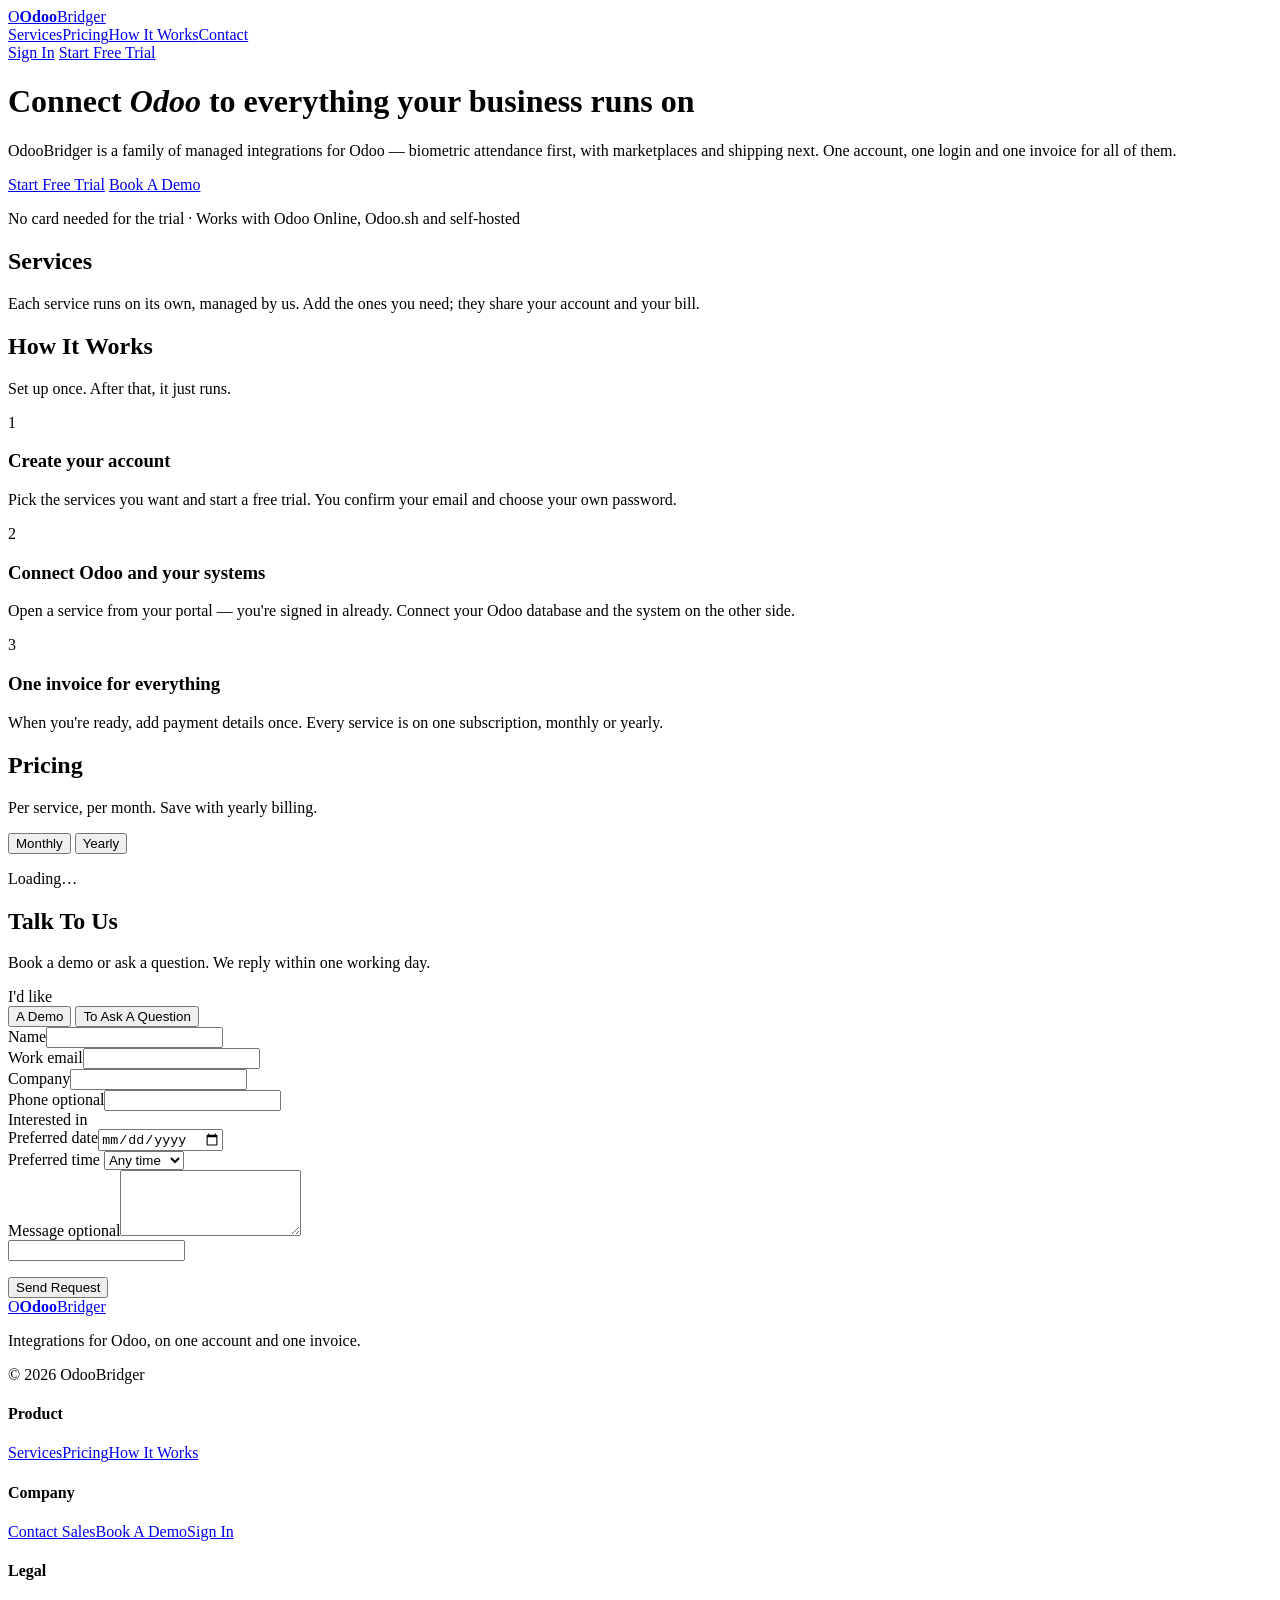
==== odoobridger/core/obcore/static/site/index.html @ 0b14188a "[ADD]odoobridger_oct_21_2026" ====
<!doctype html>
<html lang="en">
<head>
  <meta charset="utf-8">
  <meta name="viewport" content="width=device-width, initial-scale=1">
  <title>OdooBridger — Connect Odoo To Everything Else</title>
  <meta name="description" content="OdooBridger connects Odoo to biometric terminals, marketplaces, shipping and more. One account, one login, one invoice.">
  <link rel="icon" href="data:image/svg+xml,<svg xmlns='http://www.w3.org/2000/svg' viewBox='0 0 16 16'><rect x='1' y='1' width='14' height='14' rx='3.5' fill='%234f46e5'/><path d='M4.5 8h7M8 4.5v7' stroke='%23ffffff' stroke-width='1.6' stroke-linecap='round'/></svg>">
  <script src="/assets/theme.js"></script>
  <link rel="stylesheet" href="/assets/app.css">
  <link rel="stylesheet" href="/assets/core.css">
  <link rel="stylesheet" href="/site/site.css">
</head>
<body class="site">
  <nav class="site-nav"><div class="wrap">
    <a class="brand" href="/"><span class="brand-mark">O</span><span class="brand-word"><b>Odoo</b><span>Bridger</span></span></a>
    <div class="links"><a href="/#services">Services</a><a href="/#pricing">Pricing</a><a href="/#how">How It Works</a><a href="/#contact">Contact</a></div>
    <span class="spacer"></span>
    <a class="signin" href="/app/">Sign In</a>
    <a class="btn-lg primary btn-sm" href="/site/signup.html">Start Free Trial</a>
  </div></nav>

  <header class="hero"><div class="wrap">
    <h1>Connect <em>Odoo</em> to everything your business runs on</h1>
    <p class="lead">OdooBridger is a family of managed integrations for Odoo — biometric attendance first, with marketplaces and shipping next. One account, one login and one invoice for all of them.</p>
    <div class="ctas">
      <a class="btn-lg primary" href="/site/signup.html">Start Free Trial</a>
      <a class="btn-lg" href="#contact">Book A Demo</a>
    </div>
    <p class="proof">No card needed for the trial · Works with Odoo Online, Odoo.sh and self-hosted</p>
  </div></header>

  <section class="block alt" id="services"><div class="wrap">
    <h2>Services</h2>
    <p class="sub">Each service runs on its own, managed by us. Add the ones you need; they share your account and your bill.</p>
    <div class="cards" id="serviceCards"></div>
  </div></section>

  <section class="block" id="how"><div class="wrap">
    <h2>How It Works</h2>
    <p class="sub">Set up once. After that, it just runs.</p>
    <div class="cards">
      <div class="site-card"><div class="num">1</div><h3>Create your account</h3><p>Pick the services you want and start a free trial. You confirm your email and choose your own password.</p></div>
      <div class="site-card"><div class="num">2</div><h3>Connect Odoo and your systems</h3><p>Open a service from your portal — you're signed in already. Connect your Odoo database and the system on the other side.</p></div>
      <div class="site-card"><div class="num">3</div><h3>One invoice for everything</h3><p>When you're ready, add payment details once. Every service is on one subscription, monthly or yearly.</p></div>
    </div>
  </div></section>

  <section class="block alt" id="pricing"><div class="wrap">
    <h2>Pricing</h2>
    <p class="sub">Per service, per month. Save with yearly billing.</p>
    <div class="toggle"><div class="seg" role="group" aria-label="Billing">
      <button type="button" class="seg-btn on" data-interval="month">Monthly</button>
      <button type="button" class="seg-btn" data-interval="year">Yearly</button>
    </div></div>
    <div id="pricingBody"><p class="sub">Loading…</p></div>
  </div></section>

  <section class="block" id="contact"><div class="wrap">
    <h2>Talk To Us</h2>
    <p class="sub">Book a demo or ask a question. We reply within one working day.</p>
    <div class="form-card" id="contactCard">
      <form id="contactForm" novalidate>
        <div class="form-grid">
          <div class="field full"><label>I'd like</label>
            <div class="seg" role="group" aria-label="Topic">
              <button type="button" class="seg-btn on" data-topic="Demo">A Demo</button>
              <button type="button" class="seg-btn" data-topic="Sales question">To Ask A Question</button>
            </div></div>
          <div class="field"><label for="c_name">Name</label><input id="c_name" name="name" required></div>
          <div class="field"><label for="c_email">Work email</label><input id="c_email" name="email" type="email" required></div>
          <div class="field"><label for="c_company">Company</label><input id="c_company" name="company" required></div>
          <div class="field"><label for="c_phone">Phone <span class="opt">optional</span></label><input id="c_phone" name="phone"></div>
          <div class="field full"><label>Interested in</label><div class="checks" id="c_services"></div></div>
          <div class="field demo-only"><label for="c_date">Preferred date</label><input id="c_date" name="preferred_date" type="date"></div>
          <div class="field demo-only"><label for="c_window">Preferred time</label>
            <select id="c_window" name="preferred_window"><option value="">Any time</option><option>Morning</option><option>Afternoon</option><option>Evening</option></select></div>
          <div class="field full"><label for="c_message">Message <span class="opt">optional</span></label><textarea id="c_message" name="message" rows="4"></textarea></div>
          <input class="hp" name="website" tabindex="-1" autocomplete="off" aria-hidden="true">
        </div>
        <p class="err" id="contactErr"></p>
        <button class="btn-lg primary" type="submit" id="contactGo">Send Request</button>
      </form>
    </div>
  </div></section>

  <footer class="site-foot"><div class="wrap">
    <div class="foot-grid">
      <div class="foot-brand">
        <a class="brand" href="/"><span class="brand-mark">O</span><span class="brand-word"><b>Odoo</b><span>Bridger</span></span></a>
        <p>Integrations for Odoo, on one account and one invoice.</p>
        <p class="copy">© <span class="js-year"></span> OdooBridger</p>
      </div>
      <nav class="foot-col" aria-label="Product"><h4>Product</h4>
        <a href="/#services">Services</a><a href="/#pricing">Pricing</a><a href="/#how">How It Works</a></nav>
      <nav class="foot-col" aria-label="Company"><h4>Company</h4>
        <a href="/#contact">Contact Sales</a><a href="/#contact">Book A Demo</a><a href="/app/">Sign In</a></nav>
      <nav class="foot-col" aria-label="Legal"><h4>Legal</h4>
        <a href="/site/terms.html">Terms</a><a href="/site/privacy.html">Privacy</a></nav>
    </div>
  </div></footer>
  <script>document.querySelectorAll('.js-year').forEach(function (e) { e.textContent = new Date().getFullYear(); });</script>

  <script type="module" src="/site/site.js"></script>
</body>
</html>
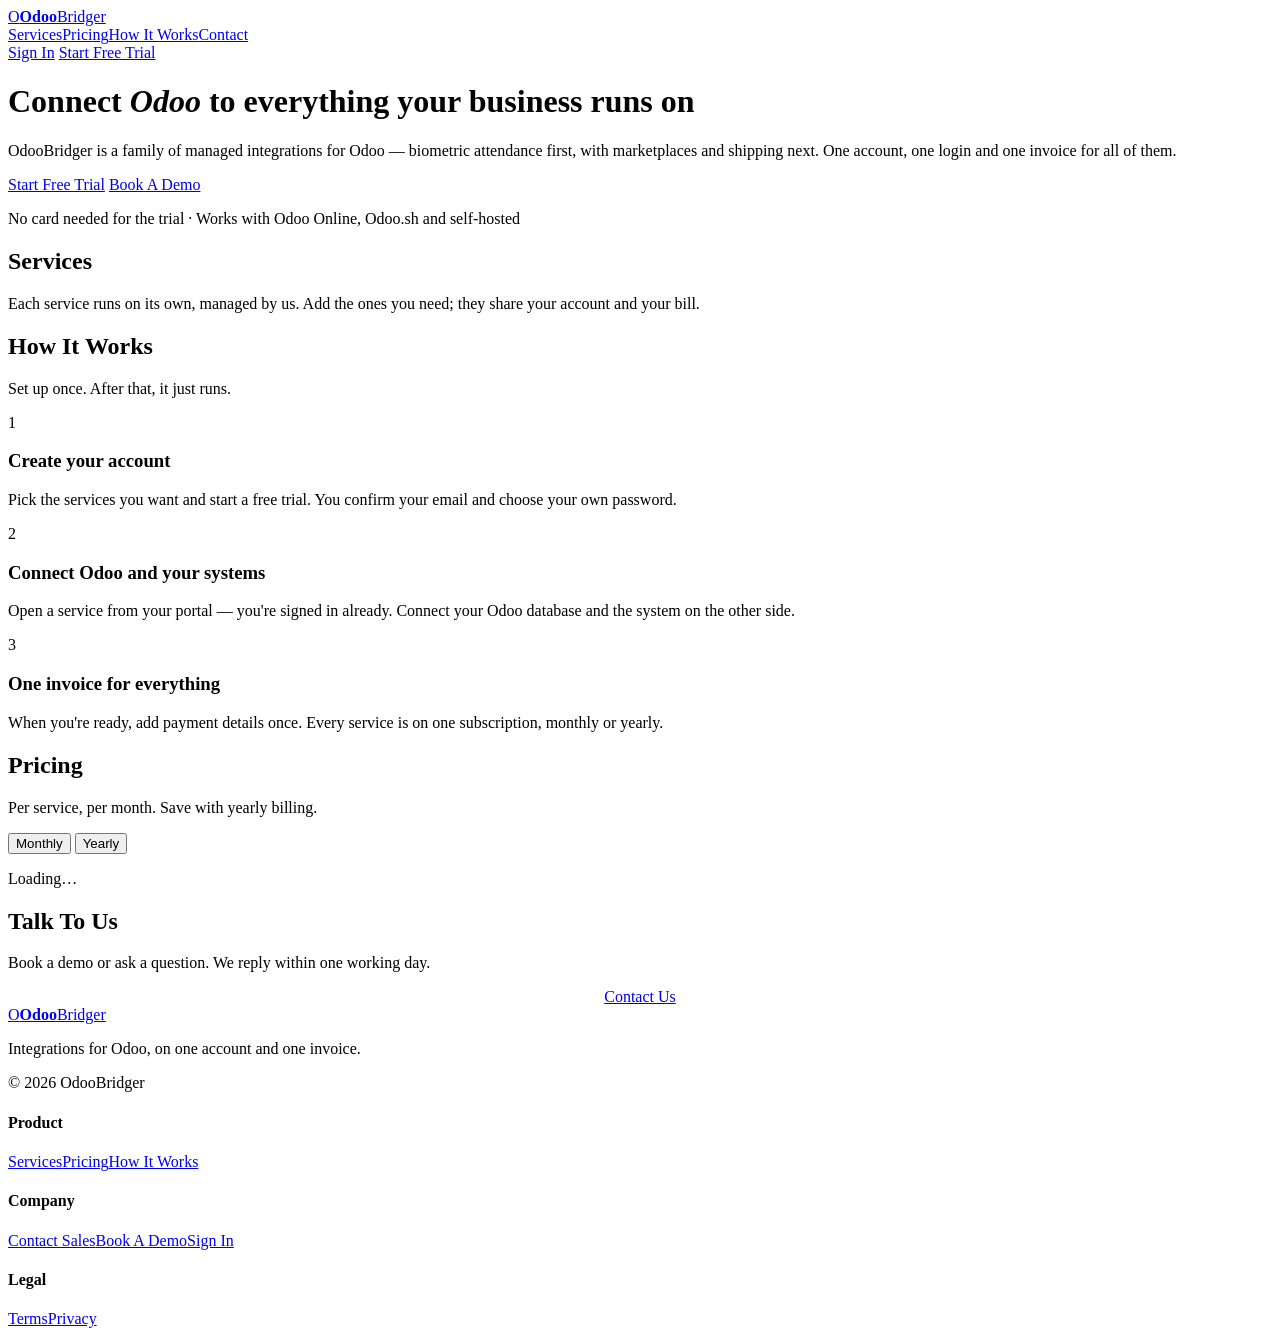
==== commit c1f547eb: "[COMMIT]_odoobridger_27_oct_2026" ====
--- a/odoobridger/core/obcore/static/site/index.html
+++ b/odoobridger/core/obcore/static/site/index.html
@@ -14,9 +14,9 @@
 <body class="site">
   <nav class="site-nav"><div class="wrap">
     <a class="brand" href="/"><span class="brand-mark">O</span><span class="brand-word"><b>Odoo</b><span>Bridger</span></span></a>
-    <div class="links"><a href="/#services">Services</a><a href="/#pricing">Pricing</a><a href="/#how">How It Works</a><a href="/#contact">Contact</a></div>
+    <div class="links"><a href="/#services">Services</a><a href="/#pricing">Pricing</a><a href="/#how">How It Works</a><a href="/site/contact.html">Contact</a></div>
     <span class="spacer"></span>
-    <a class="signin" href="/app/">Sign In</a>
+    <a class="signin" href="/app/" target="_blank" rel="noopener">Sign In</a>
     <a class="btn-lg primary btn-sm" href="/site/signup.html">Start Free Trial</a>
   </div></nav>
 
@@ -25,7 +25,7 @@
     <p class="lead">OdooBridger is a family of managed integrations for Odoo — biometric attendance first, with marketplaces and shipping next. One account, one login and one invoice for all of them.</p>
     <div class="ctas">
       <a class="btn-lg primary" href="/site/signup.html">Start Free Trial</a>
-      <a class="btn-lg" href="#contact">Book A Demo</a>
+      <a class="btn-lg" href="/site/contact.html?topic=demo">Book A Demo</a>
     </div>
     <p class="proof">No card needed for the trial · Works with Odoo Online, Odoo.sh and self-hosted</p>
   </div></header>
@@ -59,28 +59,8 @@
   <section class="block" id="contact"><div class="wrap">
     <h2>Talk To Us</h2>
     <p class="sub">Book a demo or ask a question. We reply within one working day.</p>
-    <div class="form-card" id="contactCard">
-      <form id="contactForm" novalidate>
-        <div class="form-grid">
-          <div class="field full"><label>I'd like</label>
-            <div class="seg" role="group" aria-label="Topic">
-              <button type="button" class="seg-btn on" data-topic="Demo">A Demo</button>
-              <button type="button" class="seg-btn" data-topic="Sales question">To Ask A Question</button>
-            </div></div>
-          <div class="field"><label for="c_name">Name</label><input id="c_name" name="name" required></div>
-          <div class="field"><label for="c_email">Work email</label><input id="c_email" name="email" type="email" required></div>
-          <div class="field"><label for="c_company">Company</label><input id="c_company" name="company" required></div>
-          <div class="field"><label for="c_phone">Phone <span class="opt">optional</span></label><input id="c_phone" name="phone"></div>
-          <div class="field full"><label>Interested in</label><div class="checks" id="c_services"></div></div>
-          <div class="field demo-only"><label for="c_date">Preferred date</label><input id="c_date" name="preferred_date" type="date"></div>
-          <div class="field demo-only"><label for="c_window">Preferred time</label>
-            <select id="c_window" name="preferred_window"><option value="">Any time</option><option>Morning</option><option>Afternoon</option><option>Evening</option></select></div>
-          <div class="field full"><label for="c_message">Message <span class="opt">optional</span></label><textarea id="c_message" name="message" rows="4"></textarea></div>
-          <input class="hp" name="website" tabindex="-1" autocomplete="off" aria-hidden="true">
-        </div>
-        <p class="err" id="contactErr"></p>
-        <button class="btn-lg primary" type="submit" id="contactGo">Send Request</button>
-      </form>
+    <div class="ctas" style="display:flex;gap:12px;justify-content:center;flex-wrap:wrap">
+      <a class="btn-lg primary" href="/site/contact.html">Contact Us</a>
     </div>
   </div></section>
 
@@ -94,7 +74,7 @@
       <nav class="foot-col" aria-label="Product"><h4>Product</h4>
         <a href="/#services">Services</a><a href="/#pricing">Pricing</a><a href="/#how">How It Works</a></nav>
       <nav class="foot-col" aria-label="Company"><h4>Company</h4>
-        <a href="/#contact">Contact Sales</a><a href="/#contact">Book A Demo</a><a href="/app/">Sign In</a></nav>
+        <a href="/site/contact.html">Contact Sales</a><a href="/site/contact.html?topic=demo">Book A Demo</a><a href="/app/" target="_blank" rel="noopener">Sign In</a></nav>
       <nav class="foot-col" aria-label="Legal"><h4>Legal</h4>
         <a href="/site/terms.html">Terms</a><a href="/site/privacy.html">Privacy</a></nav>
     </div>
